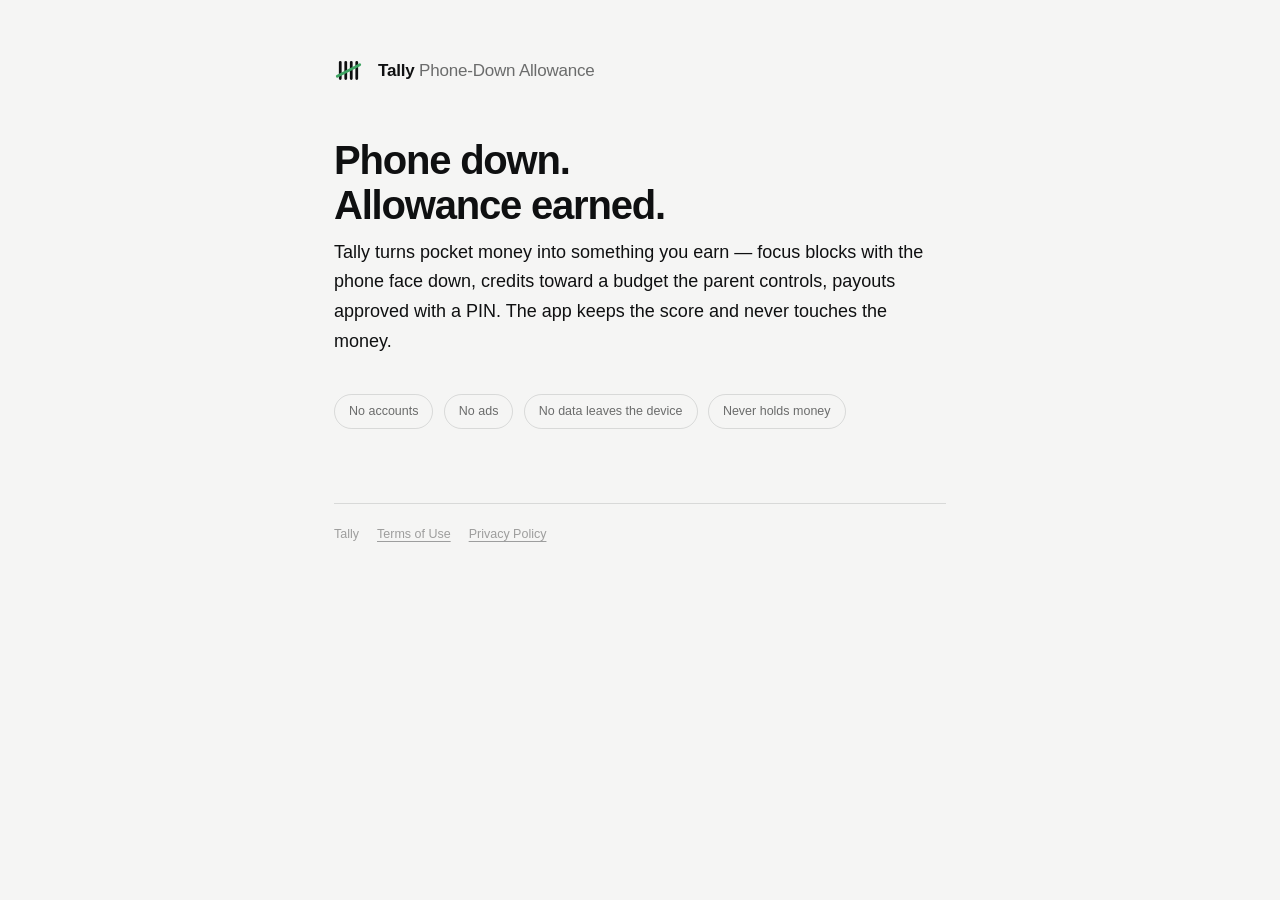
==== index.html @ 17e5dd03 "Tally legal: privacy policy + terms of use + landing" ====
<!doctype html>
<html lang="en">
<head>
<meta charset="utf-8">
<meta name="viewport" content="width=device-width, initial-scale=1">
<title>Tally — Phone-Down Allowance</title>
<link rel="stylesheet" href="style.css">
</head>
<body>
<div class="wrap">
  <header class="site">
    <svg width="30" height="30" viewBox="0 0 24 24" fill="none"><path d="M5 5v13M9.4 5v13M13.8 5v13M18.2 5v13" stroke="#0F1011" stroke-width="2.2" stroke-linecap="round"/><path d="M2.6 16.2 20.6 7" stroke="#3FA463" stroke-width="2.2" stroke-linecap="round"/></svg>
    <div class="name">Tally <span>Phone-Down Allowance</span></div>
  </header>
  <h1>Phone down.<br>Allowance earned.</h1>
  <p class="lead">Tally turns pocket money into something you earn — focus blocks with the
  phone face down, credits toward a budget the parent controls, payouts approved with a PIN.
  The app keeps the score and never touches the money.</p>
  <p><span class="pill">No accounts</span> <span class="pill">No ads</span>
  <span class="pill">No data leaves the device</span> <span class="pill">Never holds money</span></p>
  <footer class="site">
    <span>Tally</span>
    <a href="terms.html">Terms of Use</a>
    <a href="privacy.html">Privacy Policy</a>
  </footer>
</div>
</body>
</html>
---- style.css ----
:root {
  --ink: #0F1011;
  --paper: #F5F5F4;
  --dim: rgba(15, 16, 17, 0.60);
  --faint: rgba(15, 16, 17, 0.38);
  --line: rgba(15, 16, 17, 0.12);
  --green: #3FA463;
}
* { margin: 0; padding: 0; box-sizing: border-box; }
body {
  background: var(--paper);
  color: var(--ink);
  font-family: "Helvetica Neue", Helvetica, Arial, sans-serif;
  -webkit-font-smoothing: antialiased;
  line-height: 1.65;
}
.wrap { max-width: 660px; margin: 0 auto; padding: 56px 24px 96px; }
header.site { display: flex; align-items: center; gap: 14px; margin-bottom: 52px; }
header.site svg { display: block; }
header.site .name { font-size: 17px; font-weight: 700; letter-spacing: -0.2px; }
header.site .name span { font-weight: 400; color: var(--dim); }
h1 { font-size: 40px; font-weight: 700; letter-spacing: -1.2px; line-height: 1.12; margin-bottom: 10px; }
.updated {
  font-size: 11px; letter-spacing: 1.6px; text-transform: uppercase;
  color: var(--faint); font-weight: 500; margin-bottom: 44px;
}
.lead { font-size: 18px; color: var(--ink); margin-bottom: 36px; }
h2 {
  font-size: 13px; letter-spacing: 1.8px; text-transform: uppercase; font-weight: 600;
  color: var(--faint); margin: 44px 0 12px; padding-top: 20px; border-top: 1px solid var(--line);
}
p { font-size: 15.5px; color: var(--dim); margin-bottom: 14px; }
p strong, li strong { color: var(--ink); font-weight: 600; }
ul { margin: 0 0 14px 20px; }
li { font-size: 15.5px; color: var(--dim); margin-bottom: 8px; }
a { color: var(--ink); text-decoration: underline; text-underline-offset: 3px; }
.pill {
  display: inline-block; border: 1px solid var(--line); border-radius: 999px;
  padding: 6px 14px; font-size: 12.5px; color: var(--dim); margin: 2px 6px 2px 0;
}
footer.site {
  margin-top: 72px; padding-top: 20px; border-top: 1px solid var(--line);
  font-size: 12.5px; color: var(--faint); display: flex; gap: 18px; flex-wrap: wrap;
}
footer.site a { color: var(--faint); }
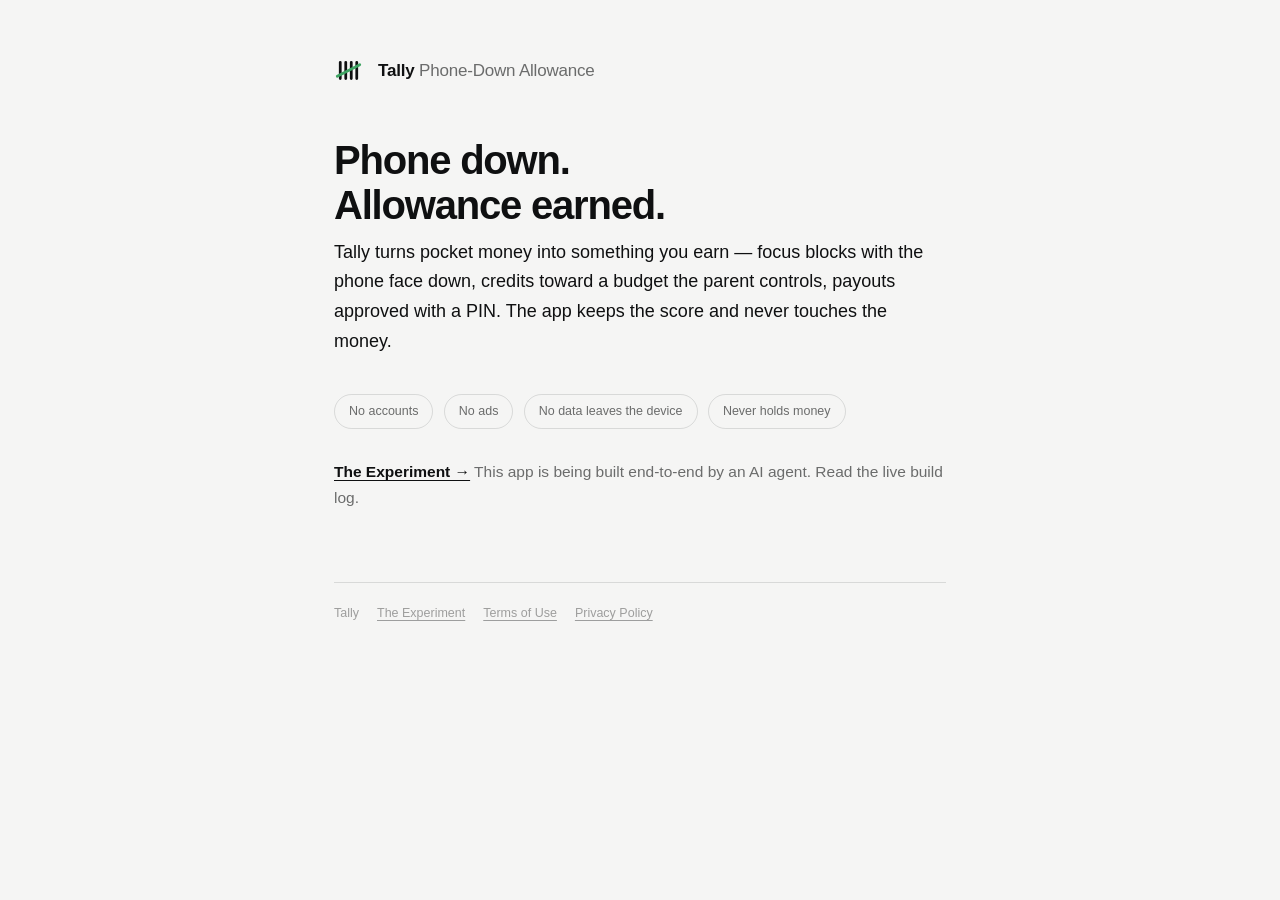
==== commit 6c9746a8: "The Experiment: live build log page" ====
--- a/index.html
+++ b/index.html
@@ -18,8 +18,11 @@
   The app keeps the score and never touches the money.</p>
   <p><span class="pill">No accounts</span> <span class="pill">No ads</span>
   <span class="pill">No data leaves the device</span> <span class="pill">Never holds money</span></p>
+  <p style="margin-top:28px"><a href="experiment.html"><strong>The Experiment →</strong></a>
+  This app is being built end-to-end by an AI agent. Read the live build log.</p>
   <footer class="site">
     <span>Tally</span>
+    <a href="experiment.html">The Experiment</a>
     <a href="terms.html">Terms of Use</a>
     <a href="privacy.html">Privacy Policy</a>
   </footer>
